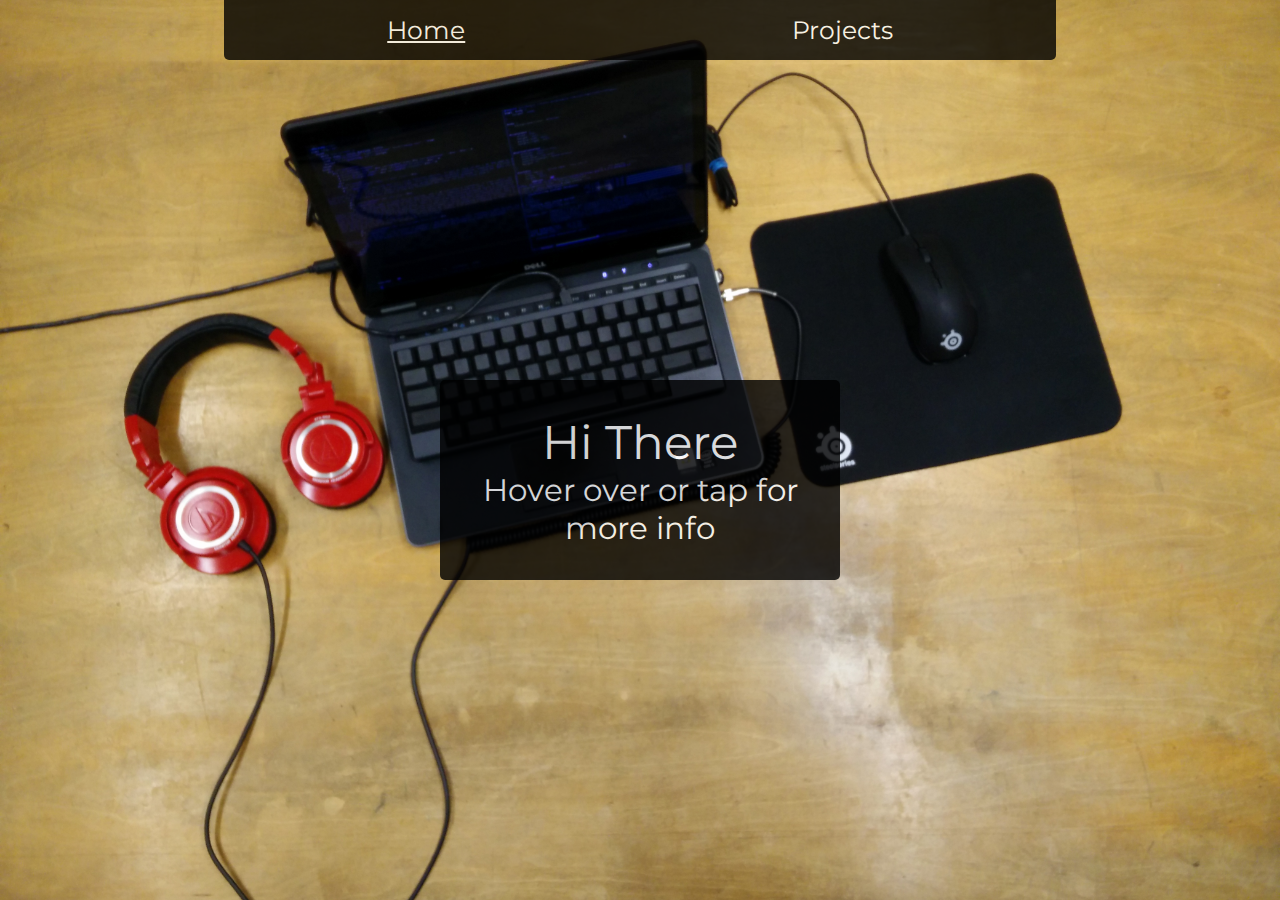
==== index.html @ 0becf796 "another bio change" ====
<!DOCTYPE=html>
<html>
  <head>
    <meta charset=UTF-8>
    <title>Home - Jesse Walling</title>
    <link rel="stylesheet" type="text/css" href="style.css"></link>
  </head>

  <body>
    <div id="mainContainer">
      <div id="buttonContainer">
	<a href="/"><div id="navBtn" style="text-decoration:underline">Home</div></a>
	<a href="projects.html" style="text-decoration:none"><div id="navBtn">Projects</div></a>
      </div>
      <div id="greetingBox">
	<div id="greetingText" style="font-size:5.2vh;">
	  Hi There
	</div>
	<div id="greetingText" style="font-size:3.4vh;">
	  Hover over or tap for more info
	</div>
      </div>

      <!-- BEGIN MAIN PAGE HIDDEN WINDOW -->
      <div class="hiddenContainer">
	<img src="images/ME.jpg" style="display:block;margin-top:20px;margin-left:auto;margin-right:auto;padding:7px;width:40%;">
	<div style="width:45%">
	<div class="titleText">Let Me Introduce Myself</div>
	<div class="normalText">Hi, my name is Jesse Philip Walling. I am a current college student, aged 19, attending the University of Washington. My intended major is Computer Engineering. I participate in reverse engineering club, practice aikido, and love to work on both hardware and software projects. My main passions in life lie in the joys of design, engineering (computer/mechanical), entrepreneurship, and art. The main intention of this site is to inform people of all my current projects and showcase my design/engineering style and skill. So, make yourself at home and use the two tabs at the top to navigate around the site!</div>
	</div>
      </div>
      <!-- END MAIN PAGE HIDDEN WINDOW -->
      
    </div>
  </body>
</html>
---- style.css ----
@import url('https://fonts.googleapis.com/css?family=Droid+Sans|Montserrat');
a {
    color: #FF5555;
    text-decoration: none;
}

body {
    background: url(images/desk.jpg) no-repeat center center fixed;
    -webkit-background-size: cover;
    -moz-background-size: cover;
    -o-background-size: cover;
    background-size: cover;
    margin-left: 0px;
    margin-top: 0px;
    margin-bottom: 0px;
    width: 100%;
    height: 100%;
    font-family: 'Montserrat', sans-serif;
}

.titleText {
    //font-size: 50px;
    font-size: 4.8vh;
    text-align: center;
}

.normalText {
    //font-size: 22px;
    font-size: 2.3vh;
    text-align: center;
    color: white;
}

#mainContainer {
    width: 100%;
    height: 100%;
    position: absolute;
    top: 0px;
    left: 0px;
    display: flex;
    -webkit-align-items: center;
    align-items: center;
    flex-direction: column;
}

#buttonContainer {
    width: 65%;
    height: auto;
    background-color: black;
    opacity: 0.8;
    border-radius: 0px 0px 5px 5px;
    display: -webkit-flex;
    display: flex;
    -webkit-justify-content: space-around;
    justify-content: space-around;
}

#navBtn {
    width: 50%;
    font-size: 2.8vh;
    height: auto;
    color: white;
    padding: 15px;
    text-align: center;
    //font-family: 'Montserrat', sans-serif;
}

#greetingBox {
    display: -webkit-flex;
    display: flex;
    width: 400px;
    height: 200px;
    color: white;
    background-color: black;
    border-radius: 5px;
    opacity: 0.8;
    margin-top: auto;
    margin-bottom: auto;
    flex-flow: column;
    -webkit-align-items: center;
    align-items: center;
    -webkit-justify-content: center;
    justify-content: center;
}

#greetingText {
    font-size: 50px;
    text-align: center;
}

.hiddenContainer {
    -moz-box-sizing: border-box;
    -webkit-box-sizing: border-box;
    box-sizing: border-box;
    width: 100%;
    height: 100%;
    background: black;
    color: white;
    position: absolute;
    top: 0px;
    left: 0px;
    opacity: 0.0;
    z-index: -1;
    padding: 3% 18% 5% 18%;
    display: flex;
    flex-direction: row;
    justify-content: space-around;
    align-items: center;
}

#projectBox {
    width: 65%;
    max-height: 290px;
    overflow: hidden;
    margin-left: auto;
    margin-right: auto;
    margin-bottom: 22px;
}

#aboutBox {
    min-width: 475px;
    width: 40%;
    height: 100%;
    color: white;
    background-color: black;
    opacity: 0.83;
    padding: 10px;
}

#navBtn:hover {
    color: #FF5555;
}

#greetingBox:hover + .hiddenContainer {
    opacity: 0.95;
    color: white;
    transition: 0.2s linear;
}

#greetingBox:hover + #navBtn {
    color: red;
}

#greetingBox:hover {
    opacity: 0.0;
}
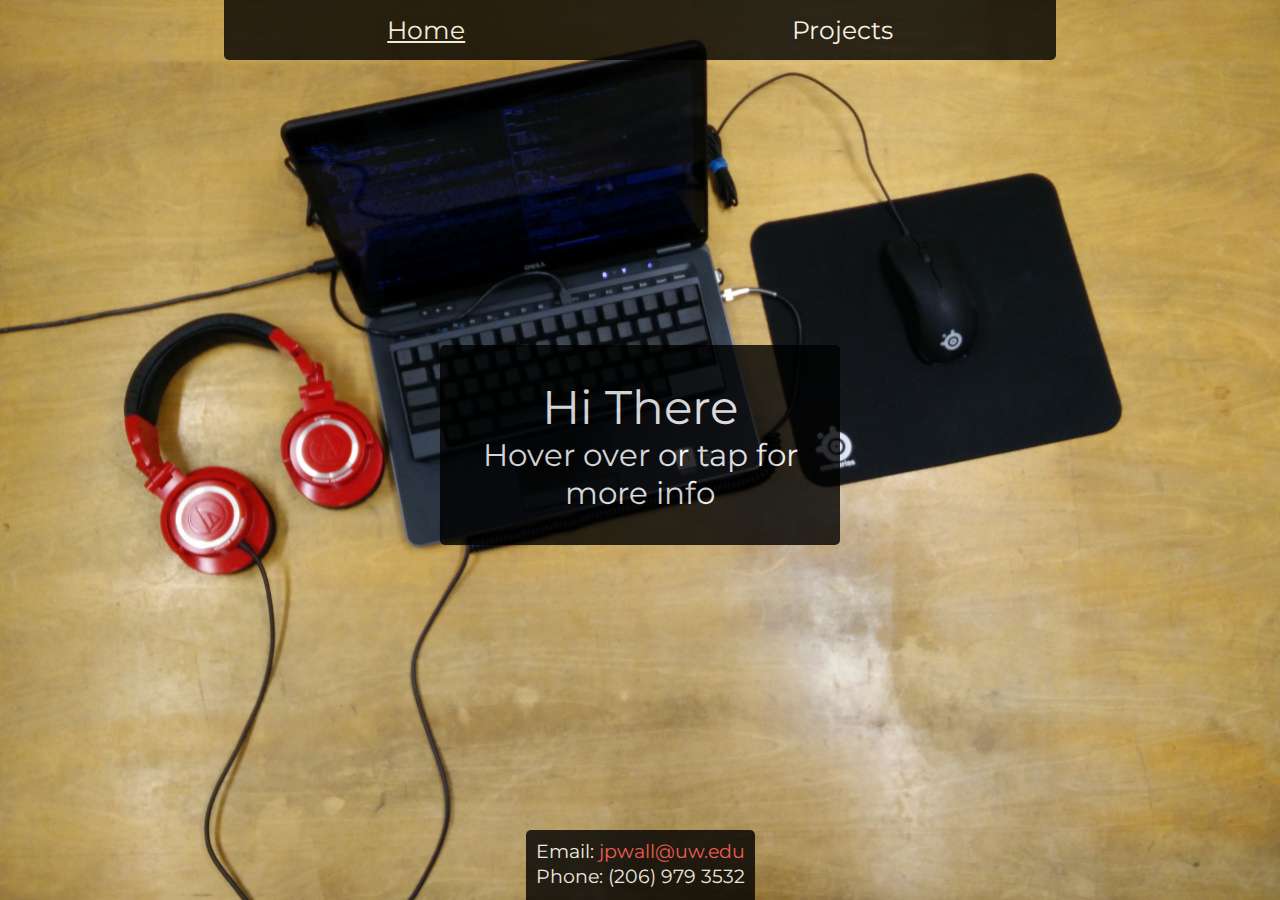
==== commit d293050c: "updated bio and added contact and resume links" ====
--- a/index.html
+++ b/index.html
@@ -25,11 +25,16 @@
       <div class="hiddenContainer">
 	<img src="images/ME.jpg" style="display:block;margin-top:20px;margin-left:auto;margin-right:auto;padding:7px;width:40%;">
 	<div style="width:45%">
-	<div class="titleText">Let Me Introduce Myself</div>
-	<div class="normalText">Hi, my name is Jesse Philip Walling. I am a current college student, aged 19, attending the University of Washington. My intended major is Computer Engineering. I participate in reverse engineering club, practice aikido, and love to work on both hardware and software projects. My main passions in life lie in the joys of design, engineering (computer/mechanical), entrepreneurship, and art. The main intention of this site is to inform people of all my current projects and showcase my design/engineering style and skill. So, make yourself at home and use the two tabs at the top to navigate around the site!</div>
+	<div class="titleText" style="margin-bottom:40px;">Let Me Introduce Myself</div>
+	<div class="normalText">Hi, my name is Jesse Philip Walling! I am a current college student, aged 20, attending the University of Washington and pursuing a degree in Human Centered Design and Engineering. I participate in the cyber security defense  club, practice the non-violent martial art of aikido, and love to work on software projects in my free time. My main passions in life lie in the joys of design, programming, entrepreneurship, and art. The main intention of this site is to inform people of all my software projects and showcase my programming style and skill. So, make yourself at home and use the two tabs at the top to navigate around the site!</div>
 	</div>
       </div>
       <!-- END MAIN PAGE HIDDEN WINDOW -->
+
+      <div id="contactContainer">
+	<div id="contactItem">Email: <a href="mailto:jpwall@uw.edu">jpwall@uw.edu</a></div>
+	<div id="contactItem">Phone: (206) 979 3532</div>
+      </div>
       
     </div>
   </body>
--- a/style.css
+++ b/style.css
@@ -55,6 +55,36 @@
     justify-content: space-around;
 }
 
+#contactContainer {
+    width: auto;
+    height: auto;
+    background-color: black;
+    color: white;
+    opacity: 0.8;
+    border-radius: 5px 5px 0px 0px;
+    display: -webkit-flex;
+    display: flex;
+    box-sizing: border-box;
+    padding: 10px;
+    flex-direction: column;
+    align-items: center;
+}
+
+#contactItem {
+    font-size: 2.1vh;
+    padding-bottom: 2px;
+}
+
+#resumeContainer {
+    width: 60%;
+    height: auto;
+    box-sizing: border-box;
+    padding: 5px;
+    color: white;
+    font-size: 2.4vh;
+    text-align: center;
+}
+
 #navBtn {
     width: 50%;
     font-size: 2.8vh;
@@ -144,3 +174,28 @@
 #greetingBox:hover {
     opacity: 0.0;
 }
+
+.projectContainer {
+    margin-left: auto;
+    margin-right: auto;
+    width: 55%;
+    background-color: #333333;
+    box-sizing: border-box;
+    padding: 35px;
+    border-radius: 2px;
+    color: white;
+    display: flex;
+    flex-direction: column;
+}
+
+.sectionTitle {
+    margin-top: 60px;
+    font-size: 3.5vh;
+}
+
+.projectDescription {
+    margin-top: 40px;
+    margin-left: auto;
+    margin-right: auto;
+    font-size: 2.3vh;
+}
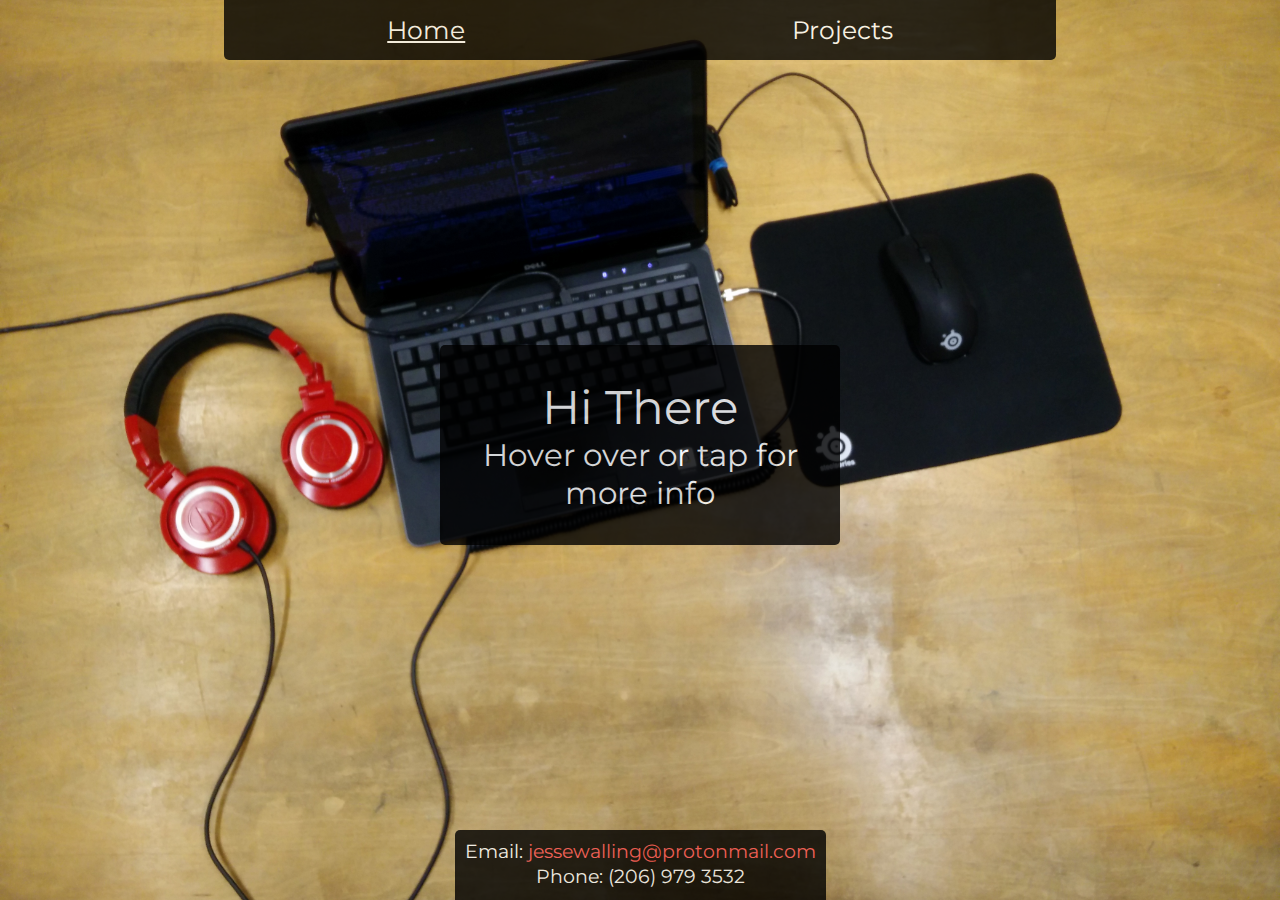
==== commit ad76357a: "updated email and added missing images" ====
--- a/index.html
+++ b/index.html
@@ -26,13 +26,13 @@
 	<img src="images/ME.jpg" style="display:block;margin-top:20px;margin-left:auto;margin-right:auto;padding:7px;width:40%;">
 	<div style="width:45%">
 	<div class="titleText" style="margin-bottom:40px;">Let Me Introduce Myself</div>
-	<div class="normalText">Hi, my name is Jesse Philip Walling! I am a current college student, aged 20, attending the University of Washington and pursuing a degree in Human Centered Design and Engineering. I participate in the cyber security defense  club, practice the non-violent martial art of aikido, and love to work on software projects in my free time. My main passions in life lie in the joys of design, programming, entrepreneurship, and art. The main intention of this site is to inform people of all my software projects and showcase my programming style and skill. So, make yourself at home and use the two tabs at the top to navigate around the site!</div>
+	<div class="normalText">Hi, my name is Jesse Philip Walling! I am a current college student, aged 21, attending the University of Washington and pursuing a degree in Human Centered Design and Engineering. I participate in the cyber security defense club (Batman's Kitchen / CCDC), and love to work on miscellaneous software projects in my free time. My main passions in life lie in the joys of design, security, programming, and art. The main intention of this site is to inform people of all my software projects and showcase my programming style and skill. So, make yourself at home and use the two tabs at the top to navigate around the site!</div>
 	</div>
       </div>
       <!-- END MAIN PAGE HIDDEN WINDOW -->
 
       <div id="contactContainer">
-	<div id="contactItem">Email: <a href="mailto:jpwall@uw.edu">jpwall@uw.edu</a></div>
+	<div id="contactItem">Email: <a href="mailto:jessewalling@protonmail.com">jessewalling@protonmail.com</a></div>
 	<div id="contactItem">Phone: (206) 979 3532</div>
       </div>
       
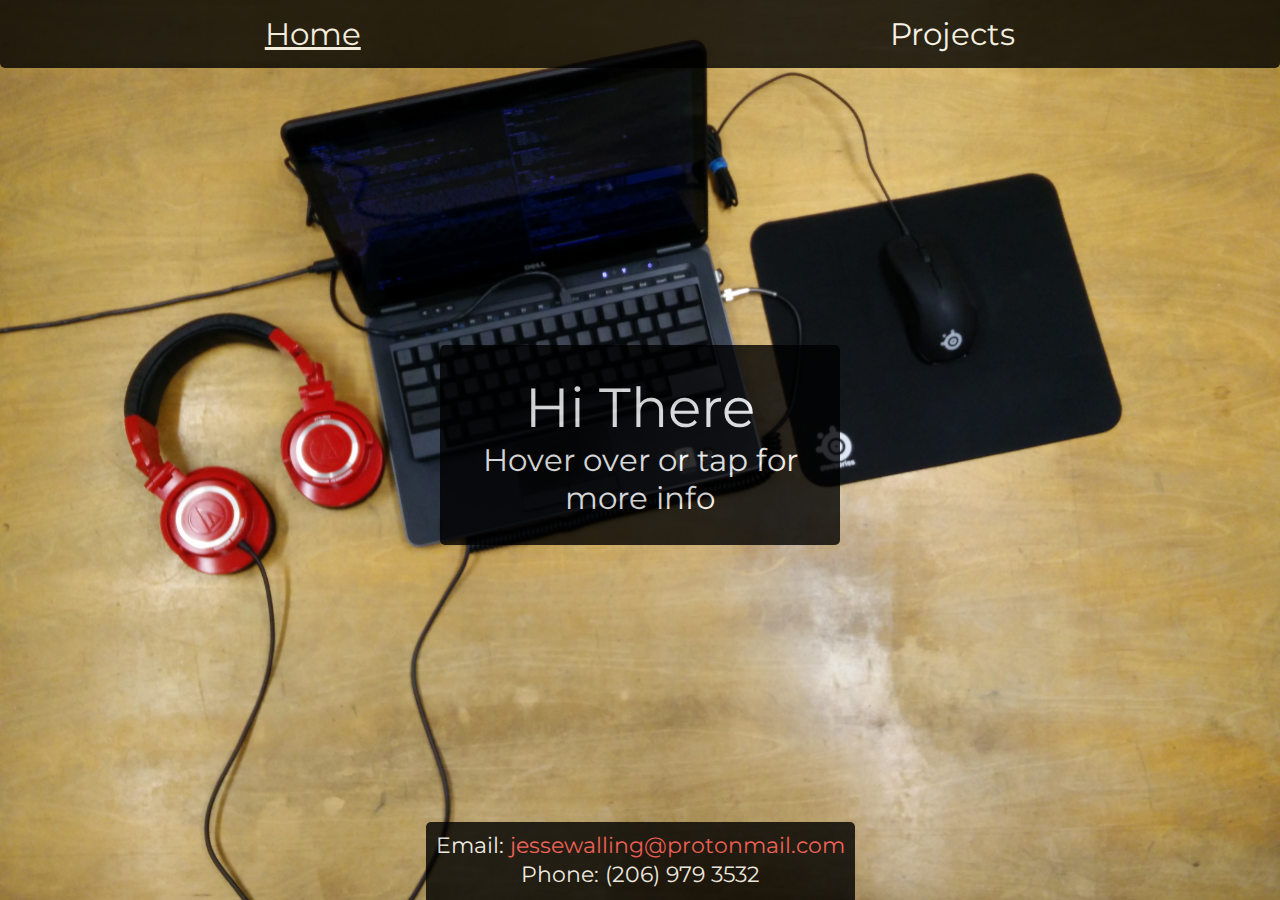
==== commit f41f4a8b: "added responsive formatting" ====
--- a/index.html
+++ b/index.html
@@ -13,10 +13,10 @@
 	<a href="projects.html" style="text-decoration:none"><div id="navBtn">Projects</div></a>
       </div>
       <div id="greetingBox">
-	<div id="greetingText" style="font-size:5.2vh;">
+	<div id="greetingText" style="font-size:2.5rem;">
 	  Hi There
 	</div>
-	<div id="greetingText" style="font-size:3.4vh;">
+	<div id="greetingText" style="font-size:1.4rem;">
 	  Hover over or tap for more info
 	</div>
       </div>
--- a/style.css
+++ b/style.css
@@ -1,4 +1,27 @@
 @import url('https://fonts.googleapis.com/css?family=Droid+Sans|Montserrat');
+
+html {
+    font-size: 18px;
+}
+
+@media only screen and (min-width: 415px) {
+    html {
+        font-size: 20px;
+    }
+}
+
+@media only screen and (min-width: 768px) {
+    html {
+        font-size: 21px;
+    }
+}
+
+@media only screen and (min-width: 1100px) {
+    html {
+        font-size: 22px;
+    }
+}
+
 a {
     color: #FF5555;
     text-decoration: none;
@@ -19,14 +42,12 @@
 }
 
 .titleText {
-    //font-size: 50px;
-    font-size: 4.8vh;
+    font-size: 2rem;
     text-align: center;
 }
 
 .normalText {
-    //font-size: 22px;
-    font-size: 2.3vh;
+    font-size: 1rem;
     text-align: center;
     color: white;
 }
@@ -44,7 +65,7 @@
 }
 
 #buttonContainer {
-    width: 65%;
+    width: 100vw;
     height: auto;
     background-color: black;
     opacity: 0.8;
@@ -71,7 +92,7 @@
 }
 
 #contactItem {
-    font-size: 2.1vh;
+    font-size: 1rem;
     padding-bottom: 2px;
 }
 
@@ -81,13 +102,13 @@
     box-sizing: border-box;
     padding: 5px;
     color: white;
-    font-size: 2.4vh;
+    font-size: 1.15rem;
     text-align: center;
 }
 
 #navBtn {
     width: 50%;
-    font-size: 2.8vh;
+    font-size: 1.4rem;
     height: auto;
     color: white;
     padding: 15px;
